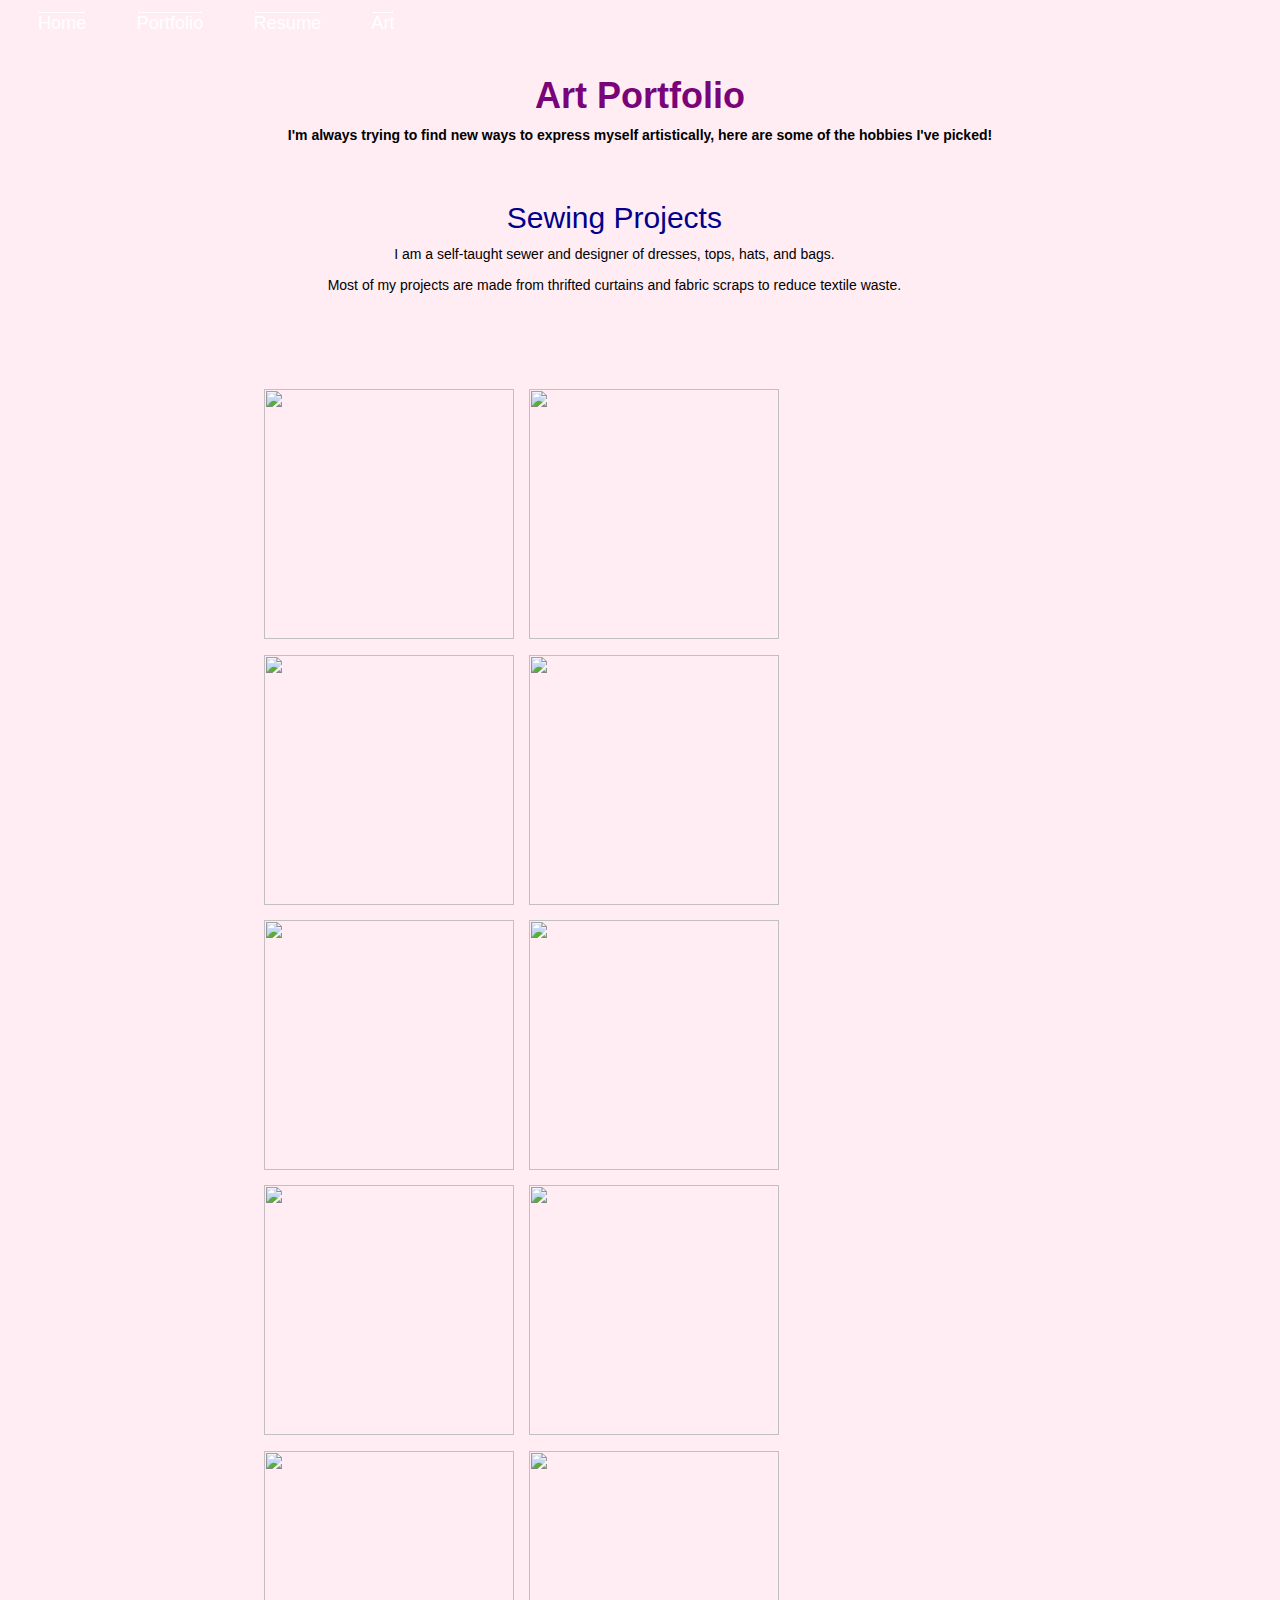
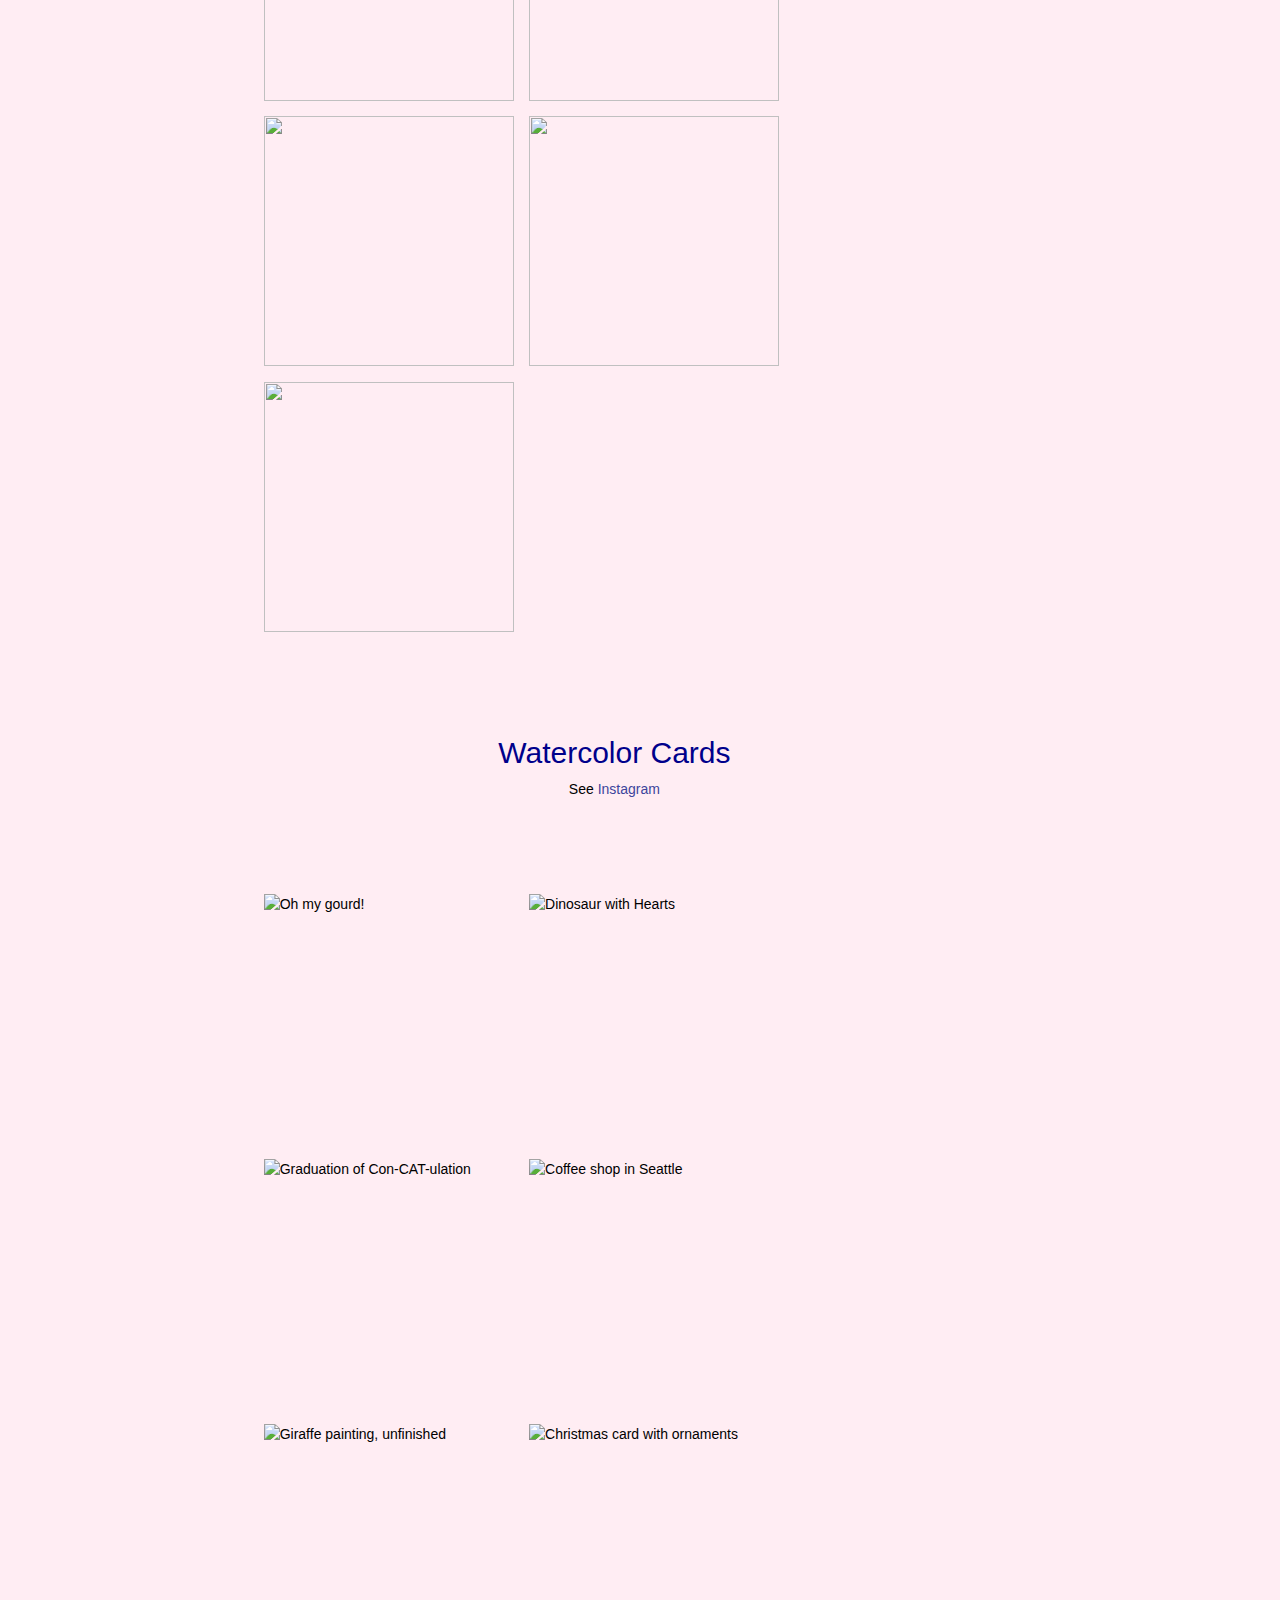
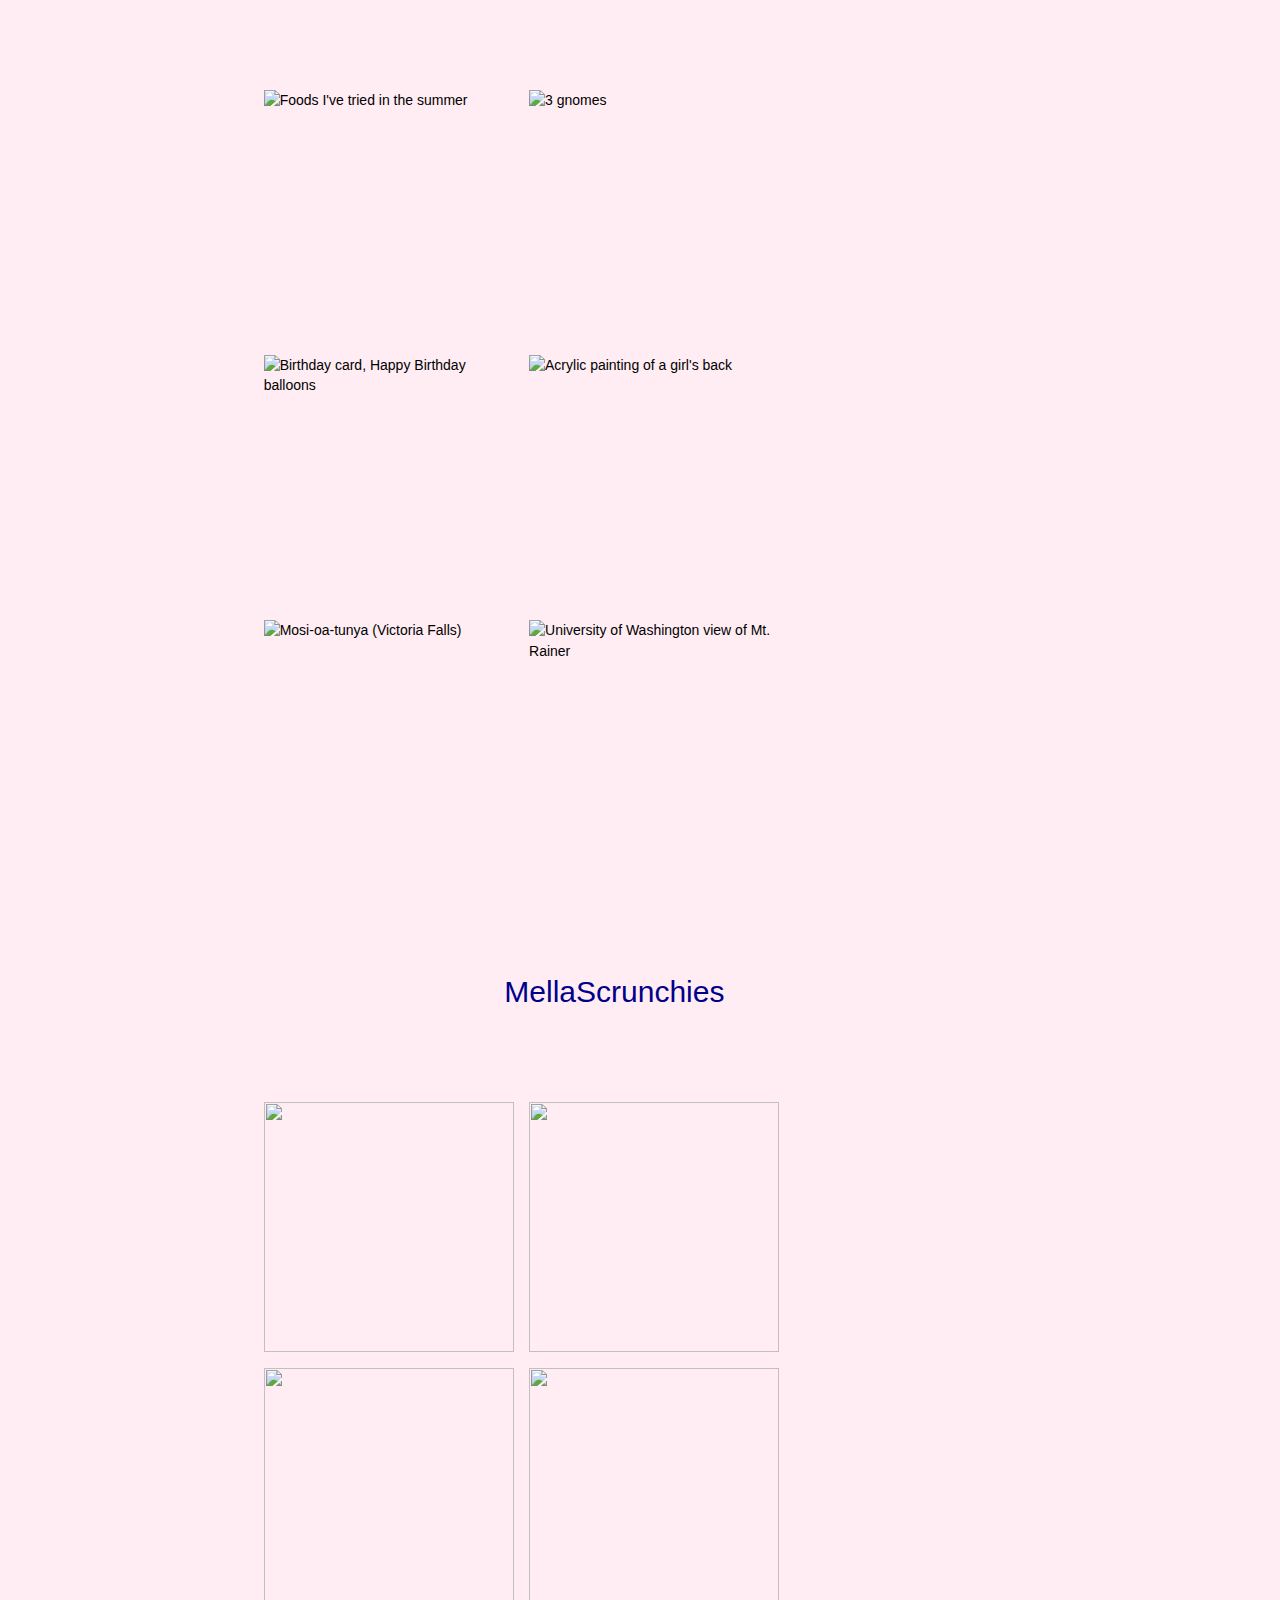
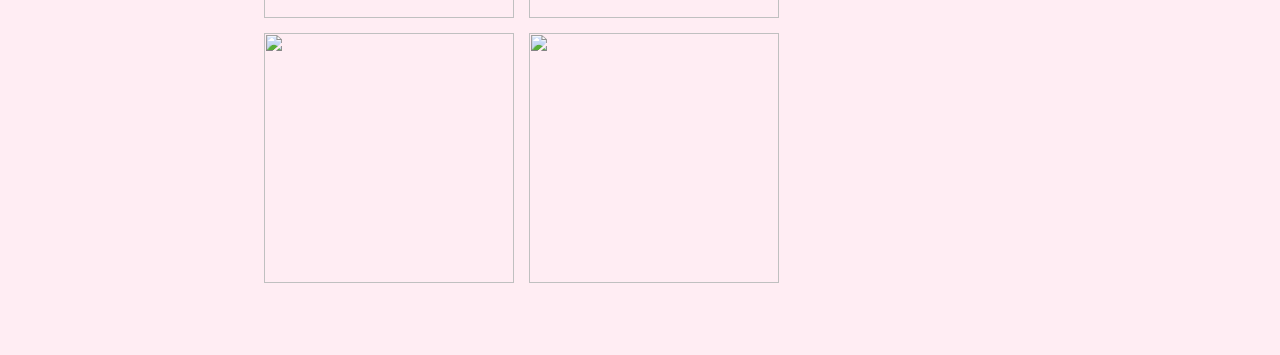
==== art.html @ e403a40a "Uploading Files Without Images" ====
<!DOCTYPE html>
<html lang="en">
  <head>
    <meta charset= "utf-8" />
    <meta name = "viewport" content="width=device-width, initial-scale=1">
    
    <!-- Latest compiled and minified CSS -->
    <link rel="stylesheet" href="https://maxcdn.bootstrapcdn.com/bootstrap/3.4.1/css/bootstrap.min.css">
    <link rel="stylesheet" type="text/css" href="style.css" />
    <link rel="shortcut icon" href="favicon.ico" type="image/x-icon">
    <title>Medha Bulumulla</title>
  </head>

  <div id ="nav-control-div"><button id="nav-control" class = "hidden"> <img src="images/menu.png"> </button></div>
  <nav id = "small-navigation" class = "hidden"><ul>
      <li><a href = "index.html">Home</a></li>
      <li><a href = "portfolio.html">Portfolio</a></li>
      <li><a href = "resume.html">Resume</a></li>
      <li><a href = "art.html">Art</a></li>
  </ul> </nav>
  <nav id = "wide-navigation">
      <ul>
      <li><a href = "index.html">Home</a></li>
      <li><a href = "portfolio.html">Portfolio</a></li>
      <li><a href = "resume.html">Resume</a></li>
      <li><a href = "art.html">Art</a></li>
  </ul>
  </nav>

  <body>

    <div class = "container text-center"><h1 class = "darkerColor">Art Portfolio</h1>
      <p class ="center" ><b>I'm always trying to find new ways to express myself artistically, 
      here are some of the hobbies I've picked!</b></p>
    </div>
  
    <div class = "container transparent-background2"><h2 class="text-center">Sewing Projects</h2>
      <p class ="text-center">I am a self-taught sewer and designer of dresses, tops, hats, and bags. </p>
      <p class ="text-center">Most of my projects are made from thrifted curtains and fabric scraps to reduce textile waste. </p>
    </div>
    <div class = "row1">
      <img class = "art" src="images/sewing/harmony-dress.jpg">
      <img class = "art" src="images/sewing/fall-dress2.png">
      <img class = "art" src="images/sewing/grad-dress.png">
      <img class = "art" src="images/sewing/north-south-dress.jpg">
      <img class = "art" src="images/sewing/pink-zambian-fabric.jpg">
      <img class = "art" src="images/sewing/fall-corset2.png"/> 
      <!-- <img class = "art" src="images/sewing/backpack.png"/>  -->
      <img class = "art" src="images/sewing/blue-dress.png"/> 
      <img class = "art" src="images/sewing/scrap-bucket-hat.png"> 
      <img class = "art" src="images/sewing/scrap-shoulder-bag.png">
      <img class = "art" src="images/sewing/curtain-dress.png"> 
      <img class = "art" src="images/sewing/headband.png">
      <img class = "art" src="images/sewing/yellow-corset.png">
      <img class = "art" src="images/sewing/gala.png">
    </div>

    <!-- <div class = "container transparent-background2">
      <h2 class="text-center">Sewing Tutorials</h2>
    </div>
    <div class="row1">
      <img class = "art" src="images/sewing/designs/pants-tutorial2-small.PNG">

      <img class = "art" src="images/sewing/designs/pants-tutorial-small.PNG">
    </div> -->

    <div class = "container transparent-background2">
      <h2 class = "text-center">Watercolor Cards</h2>
      <p class = "text-center">See <a href = "https://www.instagram.com/craftymedha/">Instagram</a></p>
    </div>
    <div class = "row1">
      <img class = "art" src="images/cards/gourd.png" alt = "Oh my gourd!"/> 
      <img class = "art" src="images/cards/valentine-dino.png" alt="Dinosaur with Hearts"/> 
      <img class = "art" src="images/cards/con-cat-uation.png" alt="Graduation of Con-CAT-ulation"/> 
      <img class = "art" src="images/cards/coffee-shop.jpg" alt="Coffee shop in Seattle"/> 
      <img class = "art" src="images/cards/giraffe-in-process.png" alt="Giraffe painting, unfinished"/> 
      <img class = "art" src="images/cards/ornaments.png" alt ="Christmas card with ornaments"/> 
      <img class = "art" src="images/cards/summer-foods.png" alt ="Foods I've tried in the summer"/> 
      <img class = "art" src="images/cards/holiday-gnomes.png" alt="3 gnomes"/> 
      <img class = "art" src="images/cards/happy-birthday.png" alt ="Birthday card, Happy Birthday balloons"/> 
      <img class = "art" src="images/cards/back-sketch.png" alt="Acrylic painting of a girl's back"/> 
      <img class = "art" src="images/cards/mosi-oa-tunya.jpg" alt = "Mosi-oa-tunya (Victoria Falls)"/>
      <img class = "art" src="images/cards/mount-rainer.jpg" alt="University of Washington view of Mt. Rainer"/> 
      <!-- <img class = "art" src="images/cards/cornell.jpg">  -->
      <!-- <img class = "art" src="images/cards/Happy birthday.png"/>  -->
    </div>

    
    
    <div class = "container transparent-background2">
      <a href = "https://secure-badlands-68181.herokuapp.com/"><h2 class = "text-center">MellaScrunchies</h2></a> 
      <!-- <p class = "text-center">See <a href = "https://secure-badlands-68181.herokuapp.com/">website</a></p> -->
    </div>
    <div class = "row1">
      <img class = "art" src="images/scrunchies/mellascrunchiesblue.png"/> 
        <img class = "art" src="images/scrunchies/hisbisus.jpg"/> 
        <img class = "art" src="images/scrunchies/starry night.jpg"> 

        <img class = "art" src="images/scrunchies/blue floral.jpg"> 
        <img class = "art" src="images/scrunchies/pink princess.jpg">
        <img class = "art" src="images/scrunchies/green velvet.jpg">

    </div>


  </body>
  <script src="scripts/jquery-3.6.0.js"></script>
  <script src="scripts/hamburger.js"></script>
</html>
---- style.css ----
/* TEXT THEMES */
.box {
    width: 80%;
}
body {
    /* font-family: "Lucida Console", "Courier New", monospace; */
    font-family:'Trebuchet MS', 'Lucida Sans Unicode', 'Lucida Grande', 'Lucida Sans', Arial, sans-serif;
    /* background-image: url("images/homepage.png"); */
    background-color:#ffedf3;
    color: rgb(0, 0, 0);
    line-height: 145%;

}
.blog-footer {
    background-color:rgba(255,143,194,255);
}
.special-font {
    font-family: "Chancery", "cursive"
}
.main-gradient {
    color:rgb(255, 228, 255) !important;
    background-image: linear-gradient(90deg, rgba(255,143,194,255) , rgba(173,51,104,255));
    height:fit-content;
    
}

.container-small {
    margin: auto;
	width: 10%;
}
.main-gradient h1 {
    color:#ffffff;
}

.banner {
    border-radius: 0px !important;
    height:50px;
    width: 100%;
}
p a {
    color: rgb(60, 69, 156);
}
p {
    font-weight: 540;
}
h1 {
    font-weight: bolder;
    text-align: center;
}
h2 {
    color: darkblue;
}
.darkerColor {
    color:rgb(121, 4, 121);
}
a:hover {
    color:rgb(46, 2, 46);
}
.lighterColor {
    color:rgb(100, 30, 198);
}
.intro {
    margin-top:1%;
}
.text-center {
    text-align: center;
}
.limited-center {
    margin-left:10%;
    margin-right:10%;
    width:80%;
}

/* IMAGES */

img.profile {
    margin-left: auto;
    margin-right: auto;
    width: 50%;  
}
img.art {
    width: 250px;
    height:250px;
    margin:1%; 
}
.small-square {
    width:200px !important;
    height:200px !important;

}
.portfolio-border, .portfolio {
    border-radius: 10px !important;
    color: rgb(60, 69, 156);
    align-items: center;
    display: block;
    margin-left: auto;
    margin-right: auto;
    width: 100%;
    height: 100%;
    margin-bottom: 40px;
    font-size: 15px;
}
img.portfolio-border, img.portfolio-border {
    margin: 5px;
    border-width: 2px;
    
}
.portfolio-h4 {
    margin:0px;
    /* font-size: 15px; */
}
img.portfolio-border {
    border-style: outset;
    border-color:rgb(0, 0, 26);
}
.portfolio-p {
    margin:15px;
    color:rgb(0, 0, 26);

}
img.portfolio-border:hover{
    border-style: outset;
    border-color:rgb(76, 0, 76);
}
.portfolio-h4:hover {
    color:rgb(0, 0, 26);
}

img.home {
    border-radius: 20px;
    display: block;
    margin-left: auto;
    margin-right: auto;  
}

/* NAVIGATION */
nav {
    background-image: url("images/homepage-banner.png");
}
nav ul a {
    color:rgb(255, 255, 255); 
}
nav li {
    font-size:130%;
}
nav ul {
    list-style-type: none;
    color:rgb(253, 101, 124); 
}
nav ul{
    /* margin-top: 10px !important; */
    /* padding-top: 10px !important; */
    /* margin: 1%; */
    padding:1%;
}

/* WIDE NAVIGATION */
#wide-navigation ul a {
    text-decoration: overline;
}
#wide-navigation li {
    padding-left: 2%;
    padding-right: 2%;
}
#wide-navigation ul {
    display: flex;
    flex-direction: row;
    /* flex-wrap: wrap; */
    text-decoration: overline;
}

/* MOBILE NAVIGATION */
#small-navigation li {
    padding:1%;
}
#small-navigation ul li:hover {
    background-color:#f4d9e3;
}
#small-navigation ul a:hover {
    text-decoration: none;
}
button img {
    border-radius: 0px !important;
}
button {
    background-color: transparent;
    border: 0px;
}

/* Displays smaller than 700px, hide wide navigation & show the nav button */
@media (max-width: 700px) { 
    #wide-navigation {
        display:none;
    }
    #nav-control {
        
        padding-top: 3%;
        padding-bottom: 3%;

        display:block !important; 
    }
    #nav-control-div {
        background-image: url("images/homepage-banner.png");
    }
}
/* Displays larger than 700px, hide mobile navigation if it's currently shown */
@media (min-width: 700px) { 
    #small-navigation {
        display:none;
    }
}

/* ROWS AND COLUMN SPACING */
.row1 {
    display: flex;
    flex-direction: row;
    flex-wrap: wrap;
    margin-left:20%;
    margin-right:20%;
    margin-top:5%;
    margin-bottom:5%;
    width: fit-content;
}
.row2 {
    display: flex;
    flex-direction: row;
}
.column2 {
    display: flex;
    flex-direction: column;
    width:fit-content;
    flex-wrap: wrap;
}

/* TRANSPARENT BACKGROUND CLASSES */
.transparent-background {
    /* background-color:rgba(255,255,255,0.8); */
    border-radius: 2px;
    width:fit-content;
    padding:1%;
}
.transparent-background-no-padding {
    /* background-color:rgba(255,255,255,0.5); */
    border-radius: 2px;
    width:fit-content;
}
.transparent-h1 {
    /* background-color:rgba(255, 183, 183, 0.5); */
    border-radius: 2px;
    width:fit-content;
}
.transparent-background2 {
    /* background-color:rgba(255,255,255,0.5); */
    border-radius: 2px;
    padding:1%;
    width:56%;
    margin-left:20%;
    margin-right:20%;
} 
.transparent-background3 {
    /* background-color:rgba(255,255,255,0.8); */
    border-radius: 2px;
}
.center {
    margin: auto;
    width: 75%;
    margin-bottom: 2%;
}

.courseDesc {
    color:rgb(118, 118, 118);
    font-size: 80%;
}

.small {
    font-size: 90%;
}
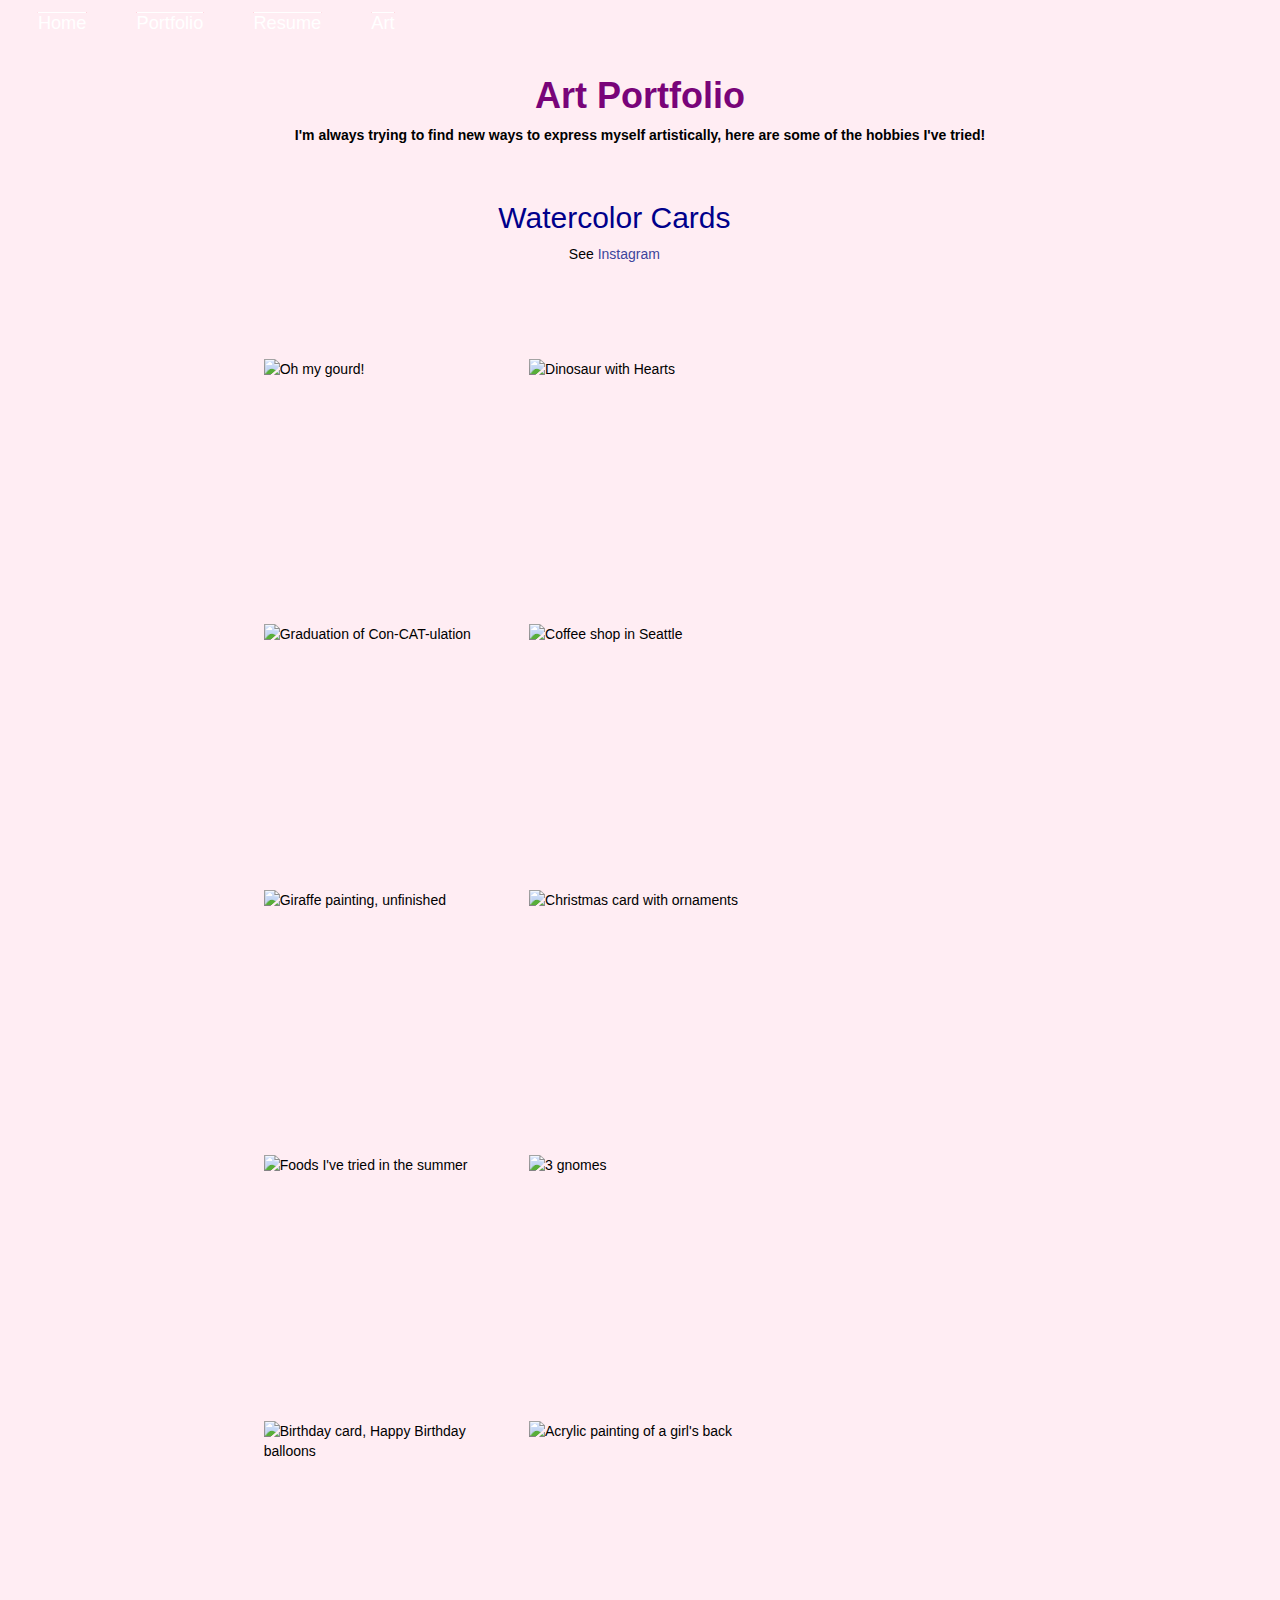
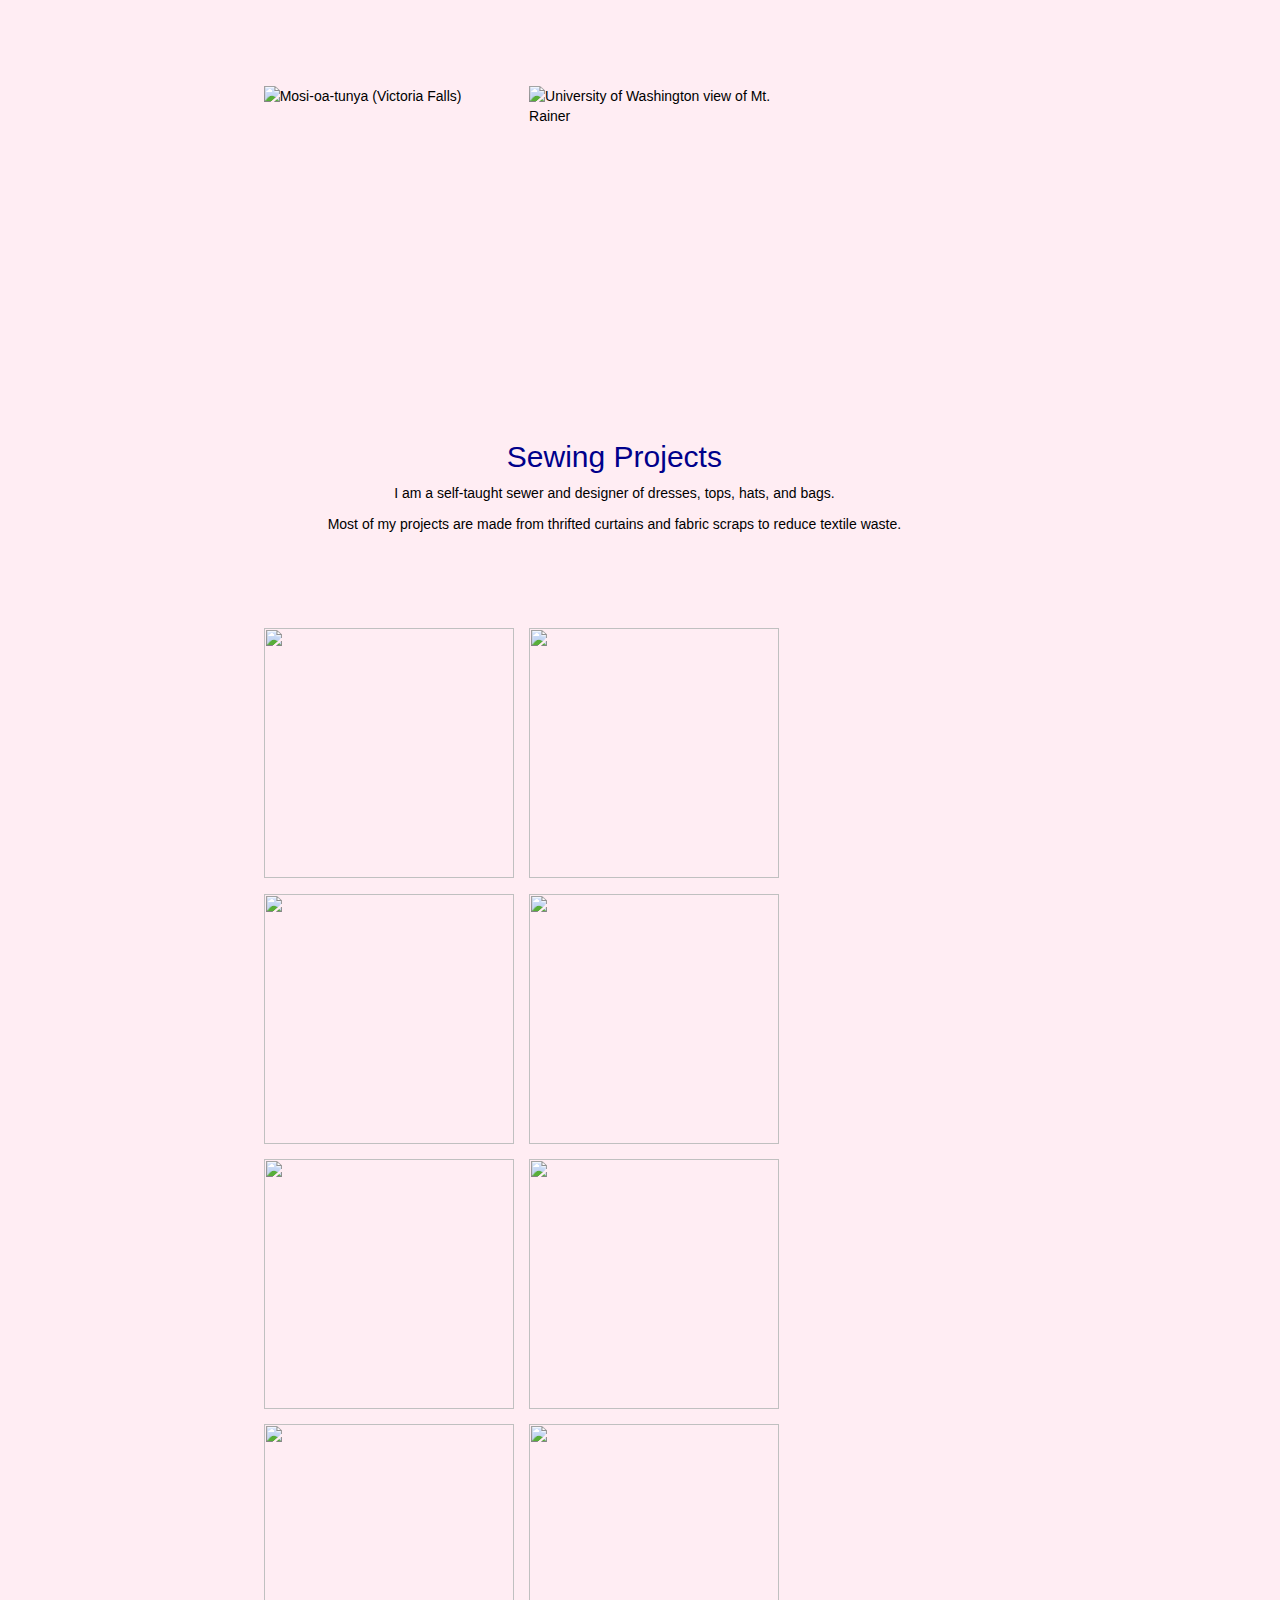
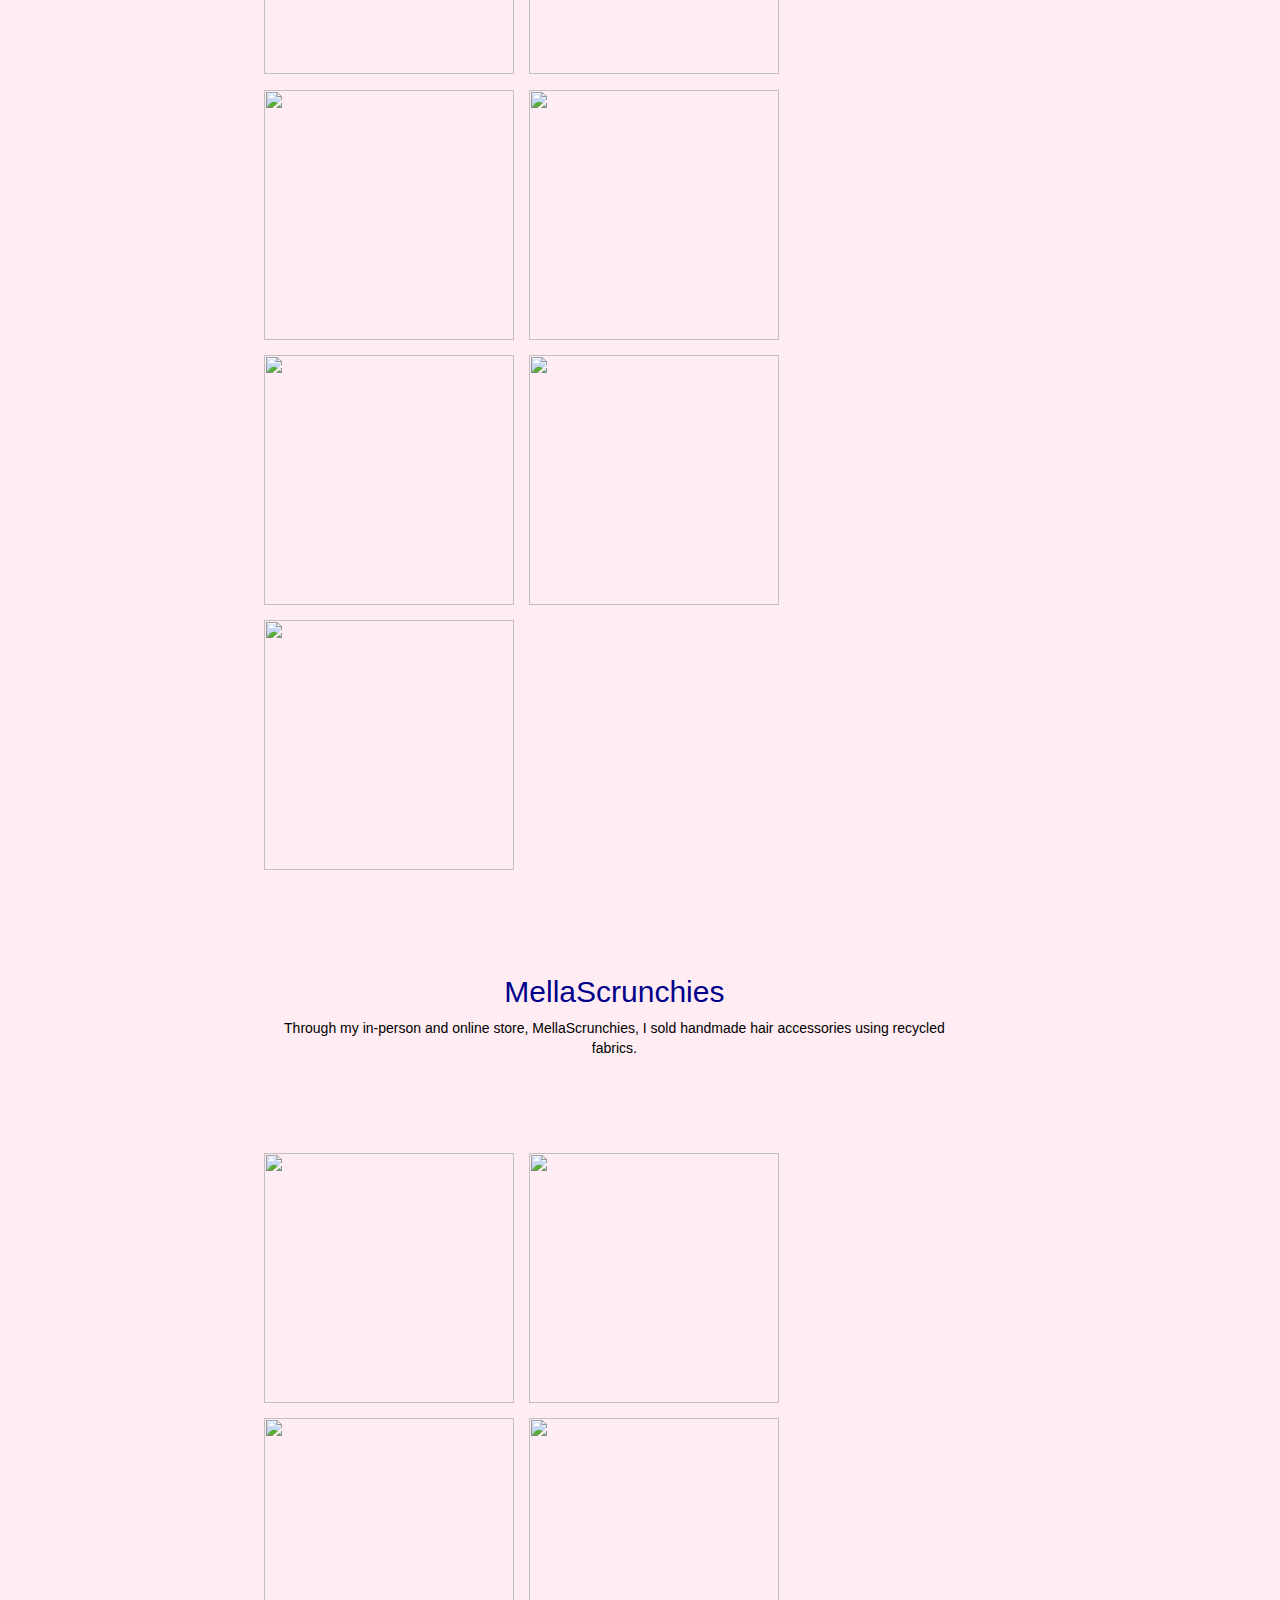
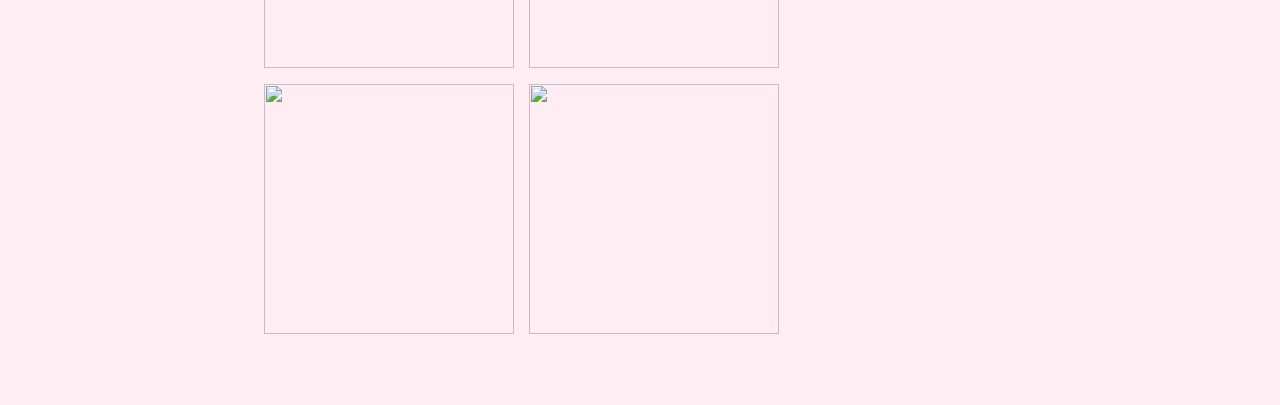
==== commit 1a37f545: "updating art site" ====
--- a/art.html
+++ b/art.html
@@ -31,29 +31,10 @@
 
     <div class = "container text-center"><h1 class = "darkerColor">Art Portfolio</h1>
       <p class ="center" ><b>I'm always trying to find new ways to express myself artistically, 
-      here are some of the hobbies I've picked!</b></p>
+      here are some of the hobbies I've tried!</b></p>
     </div>
   
-    <div class = "container transparent-background2"><h2 class="text-center">Sewing Projects</h2>
-      <p class ="text-center">I am a self-taught sewer and designer of dresses, tops, hats, and bags. </p>
-      <p class ="text-center">Most of my projects are made from thrifted curtains and fabric scraps to reduce textile waste. </p>
-    </div>
-    <div class = "row1">
-      <img class = "art" src="images/sewing/harmony-dress.jpg">
-      <img class = "art" src="images/sewing/fall-dress2.png">
-      <img class = "art" src="images/sewing/grad-dress.png">
-      <img class = "art" src="images/sewing/north-south-dress.jpg">
-      <img class = "art" src="images/sewing/pink-zambian-fabric.jpg">
-      <img class = "art" src="images/sewing/fall-corset2.png"/> 
-      <!-- <img class = "art" src="images/sewing/backpack.png"/>  -->
-      <img class = "art" src="images/sewing/blue-dress.png"/> 
-      <img class = "art" src="images/sewing/scrap-bucket-hat.png"> 
-      <img class = "art" src="images/sewing/scrap-shoulder-bag.png">
-      <img class = "art" src="images/sewing/curtain-dress.png"> 
-      <img class = "art" src="images/sewing/headband.png">
-      <img class = "art" src="images/sewing/yellow-corset.png">
-      <img class = "art" src="images/sewing/gala.png">
-    </div>
+    
 
     <!-- <div class = "container transparent-background2">
       <h2 class="text-center">Sewing Tutorials</h2>
@@ -85,11 +66,31 @@
       <!-- <img class = "art" src="images/cards/Happy birthday.png"/>  -->
     </div>
 
-    
+    <div class = "container transparent-background2"><h2 class="text-center">Sewing Projects</h2>
+      <p class ="text-center">I am a self-taught sewer and designer of dresses, tops, hats, and bags. </p>
+      <p class ="text-center">Most of my projects are made from thrifted curtains and fabric scraps to reduce textile waste. </p>
+    </div>
+    <div class = "row1">
+      <img class = "art" src="images/sewing/harmony-dress.jpg">
+      <img class = "art" src="images/sewing/fall-dress2.png">
+      <img class = "art" src="images/sewing/grad-dress.png">
+      <img class = "art" src="images/sewing/north-south-dress.jpg">
+      <img class = "art" src="images/sewing/pink-zambian-fabric.jpg">
+      <img class = "art" src="images/sewing/fall-corset2.png"/> 
+      <!-- <img class = "art" src="images/sewing/backpack.png"/>  -->
+      <img class = "art" src="images/sewing/blue-dress.png"/> 
+      <img class = "art" src="images/sewing/scrap-bucket-hat.png"> 
+      <img class = "art" src="images/sewing/scrap-shoulder-bag.png">
+      <img class = "art" src="images/sewing/curtain-dress.png"> 
+      <img class = "art" src="images/sewing/headband.png">
+      <img class = "art" src="images/sewing/yellow-corset.png">
+      <img class = "art" src="images/sewing/gala.png">
+    </div>
     
     <div class = "container transparent-background2">
       <a href = "https://secure-badlands-68181.herokuapp.com/"><h2 class = "text-center">MellaScrunchies</h2></a> 
       <!-- <p class = "text-center">See <a href = "https://secure-badlands-68181.herokuapp.com/">website</a></p> -->
+      <p class = "text-center">Through my in-person and online store, MellaScrunchies, I sold handmade hair accessories using recycled fabrics.</p>
     </div>
     <div class = "row1">
       <img class = "art" src="images/scrunchies/mellascrunchiesblue.png"/> 
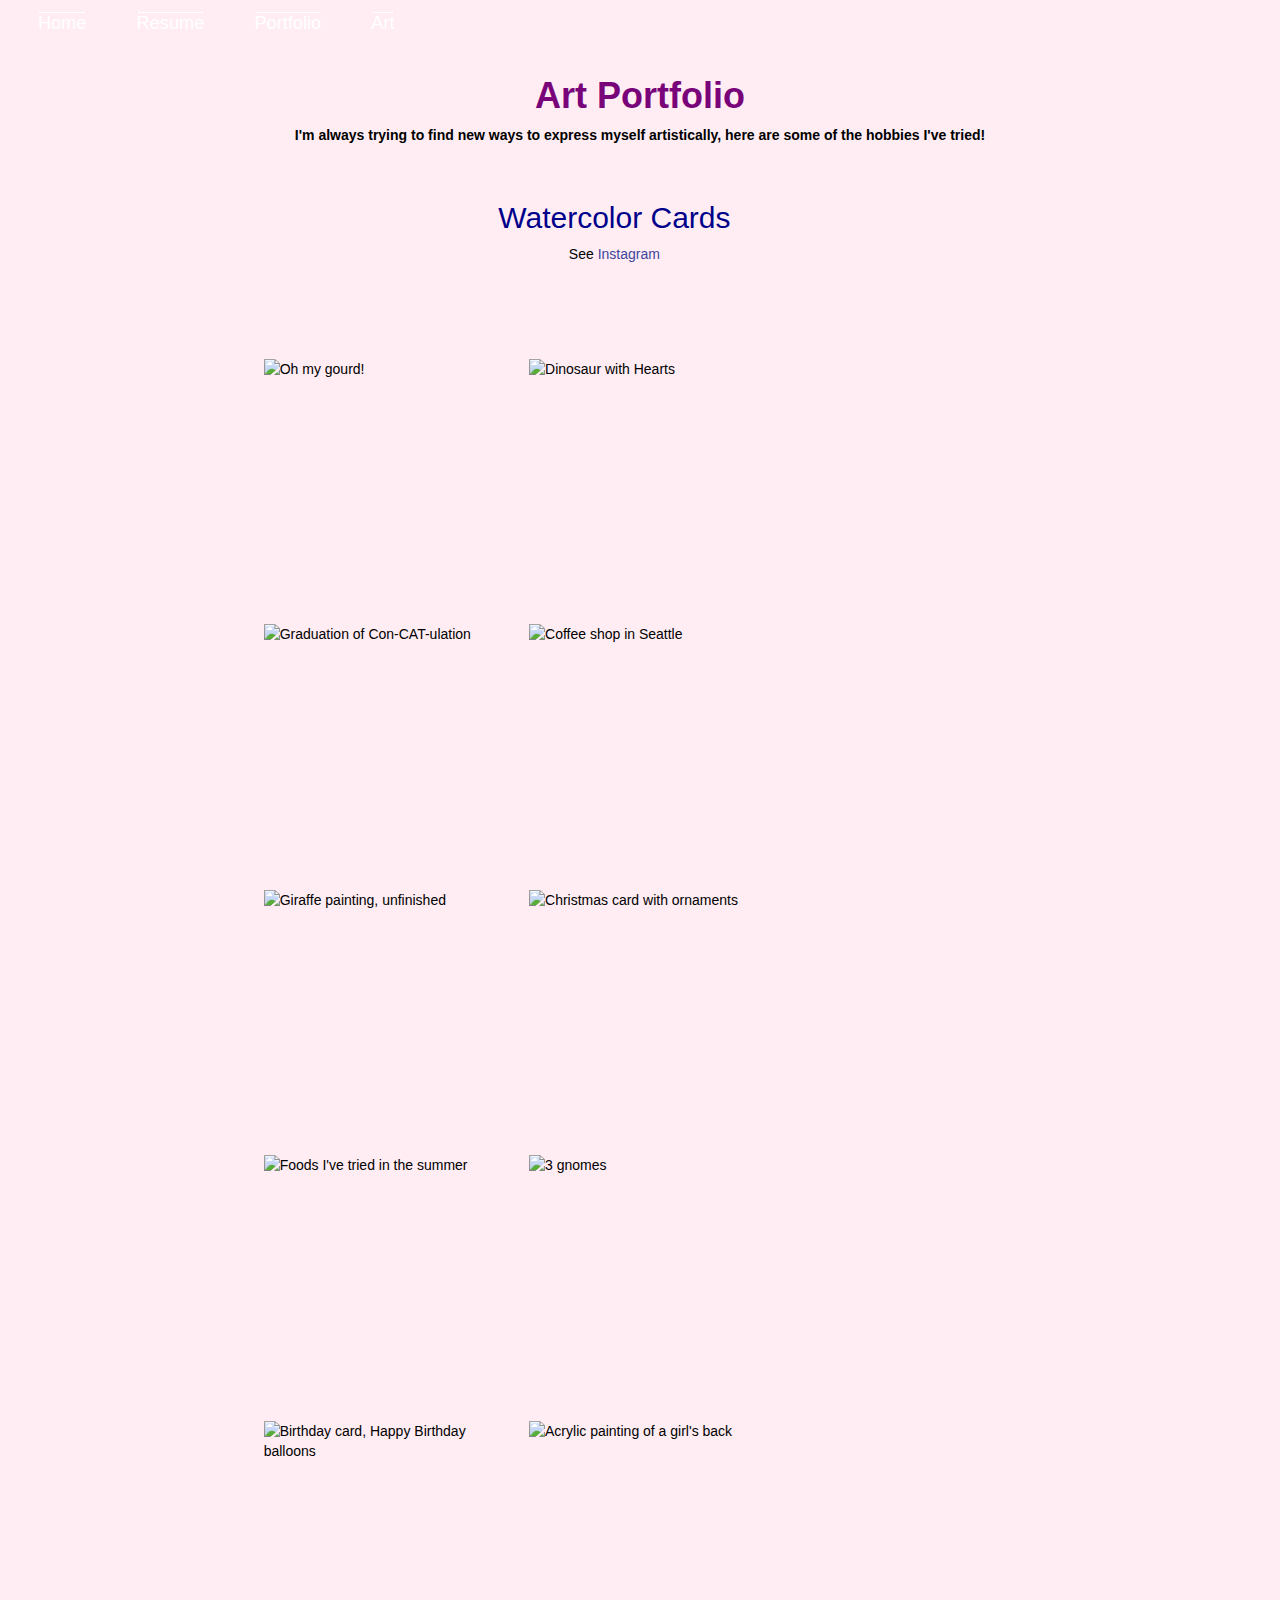
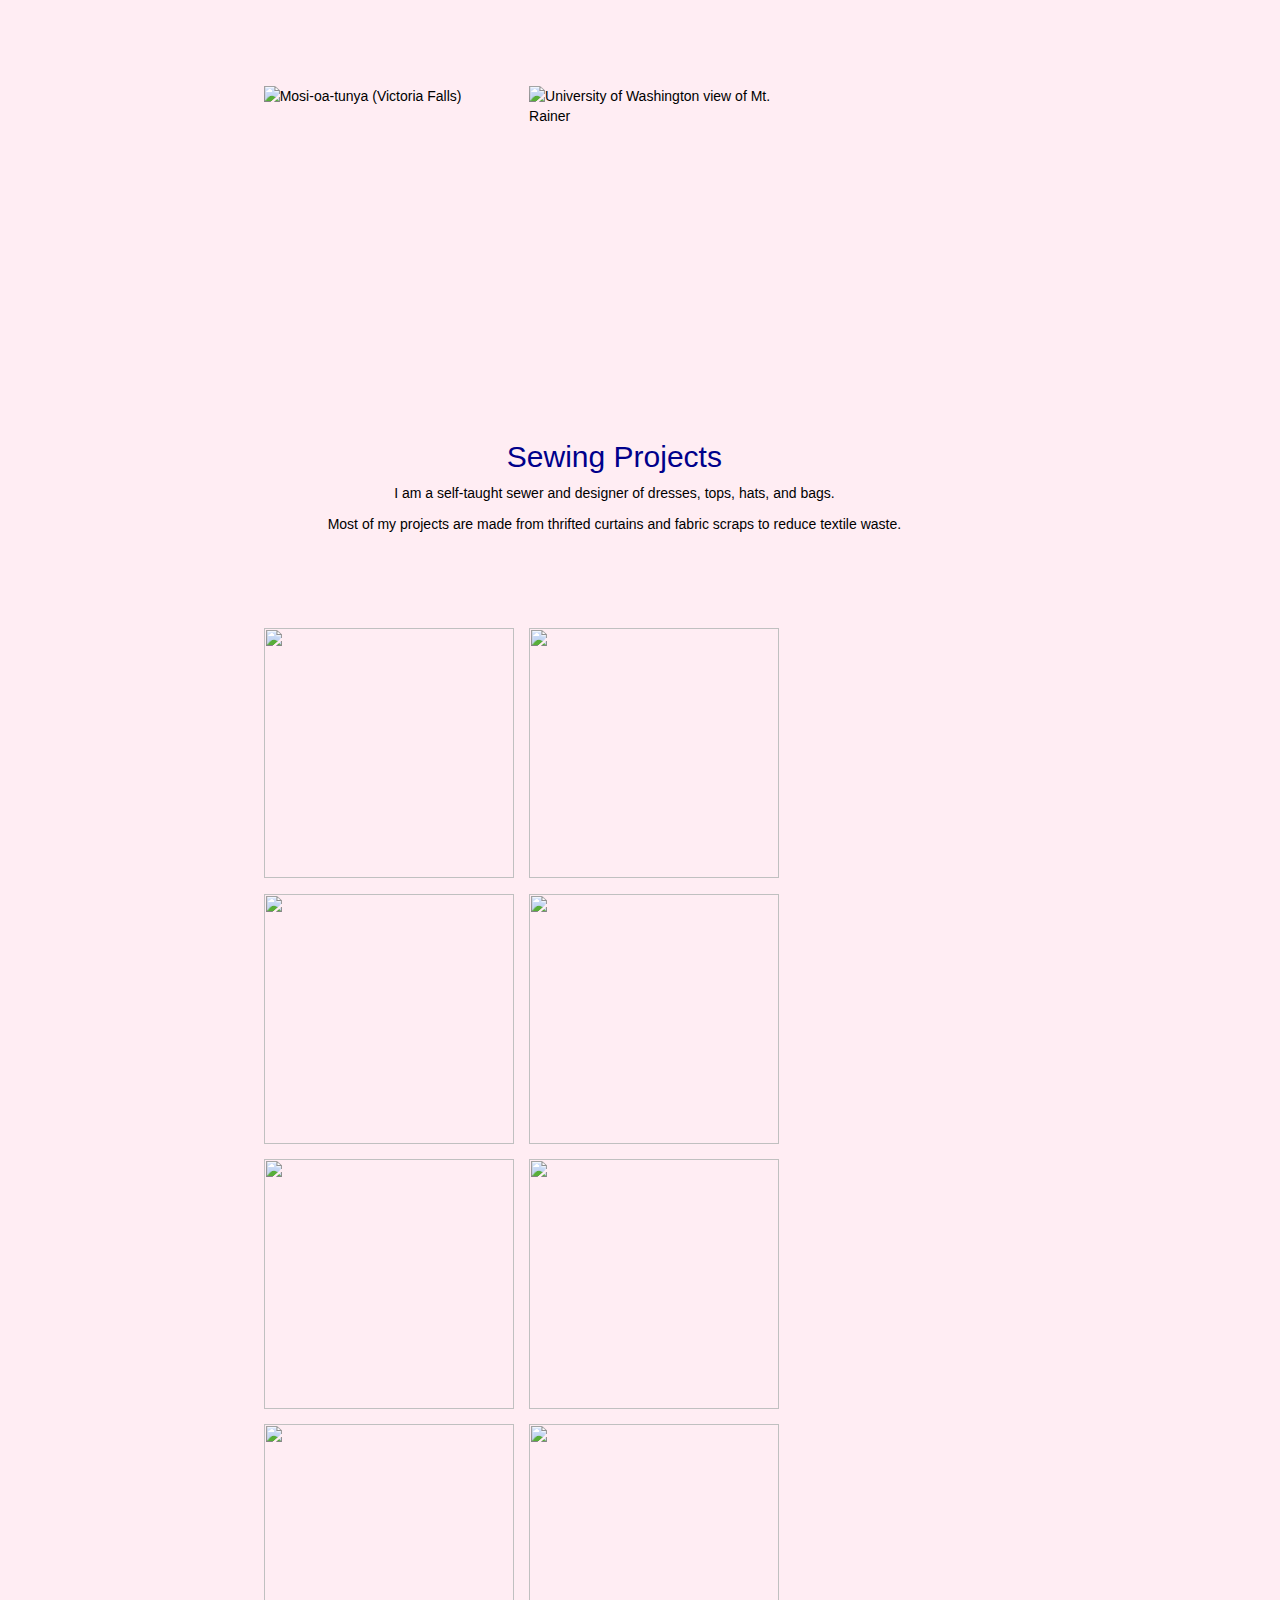
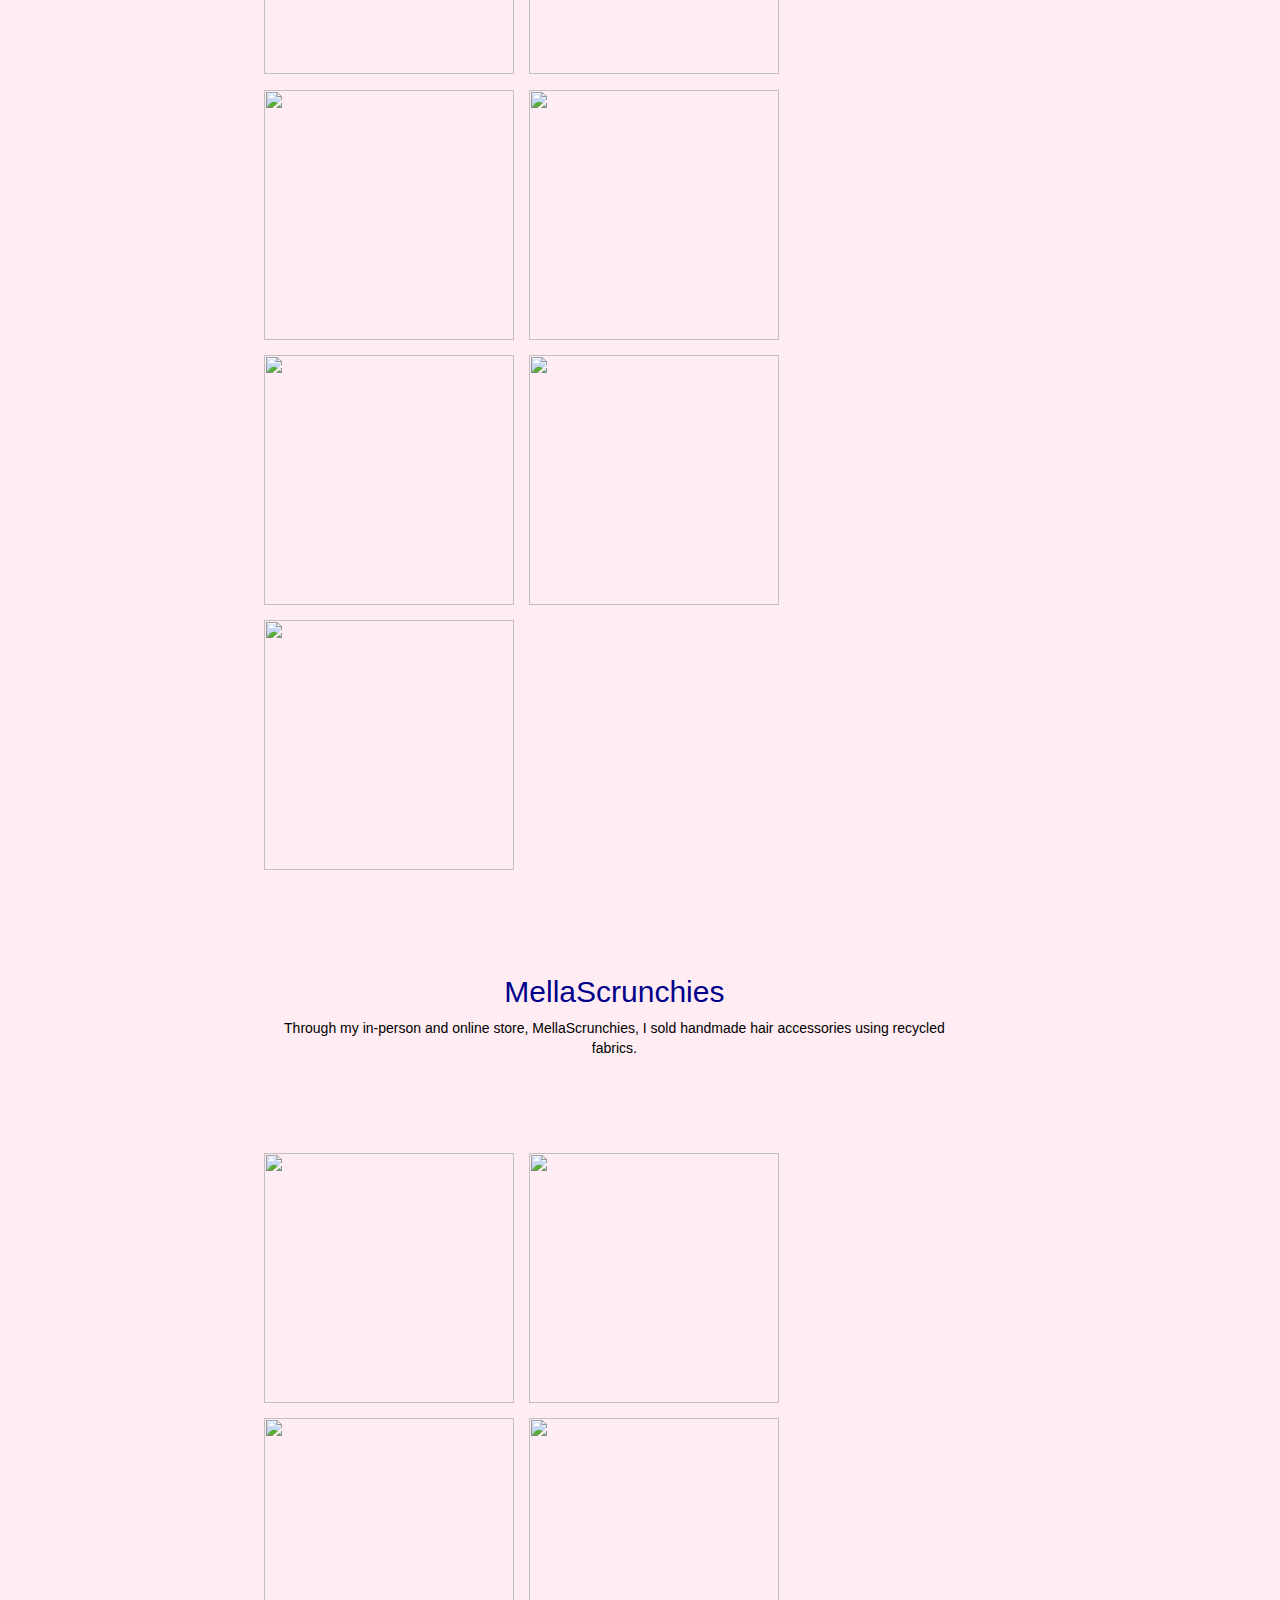
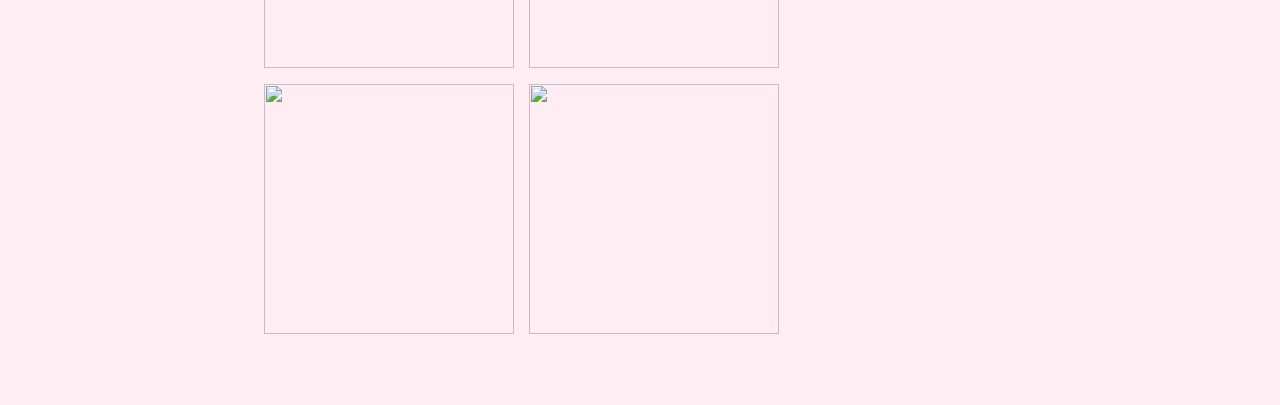
==== commit 4d8a2a40: "reordering & updating resume" ====
--- a/art.html
+++ b/art.html
@@ -14,15 +14,15 @@
   <div id ="nav-control-div"><button id="nav-control" class = "hidden"> <img src="images/menu.png"> </button></div>
   <nav id = "small-navigation" class = "hidden"><ul>
       <li><a href = "index.html">Home</a></li>
+      <li><a href = "resume.html">Resume</a></li>
       <li><a href = "portfolio.html">Portfolio</a></li>
-      <li><a href = "resume.html">Resume</a></li>
       <li><a href = "art.html">Art</a></li>
   </ul> </nav>
   <nav id = "wide-navigation">
       <ul>
       <li><a href = "index.html">Home</a></li>
+      <li><a href = "resume.html">Resume</a></li>
       <li><a href = "portfolio.html">Portfolio</a></li>
-      <li><a href = "resume.html">Resume</a></li>
       <li><a href = "art.html">Art</a></li>
   </ul>
   </nav>
@@ -34,14 +34,11 @@
       here are some of the hobbies I've tried!</b></p>
     </div>
   
-    
-
     <!-- <div class = "container transparent-background2">
       <h2 class="text-center">Sewing Tutorials</h2>
     </div>
     <div class="row1">
       <img class = "art" src="images/sewing/designs/pants-tutorial2-small.PNG">
-
       <img class = "art" src="images/sewing/designs/pants-tutorial-small.PNG">
     </div> -->
 
--- a/style.css
+++ b/style.css
@@ -13,7 +13,11 @@
 
 }
 .blog-footer {
-    background-color:rgba(255,143,194,255);
+    background-color: rgb(255, 197, 219);
+    position: fixed;
+  left: 0;
+  bottom: 0;
+  width: 100%;
 }
 .special-font {
     font-family: "Chancery", "cursive"
@@ -31,6 +35,9 @@
 }
 .main-gradient h1 {
     color:#ffffff;
+}
+.white {
+    background-color:#ffffff;
 }
 
 .banner {
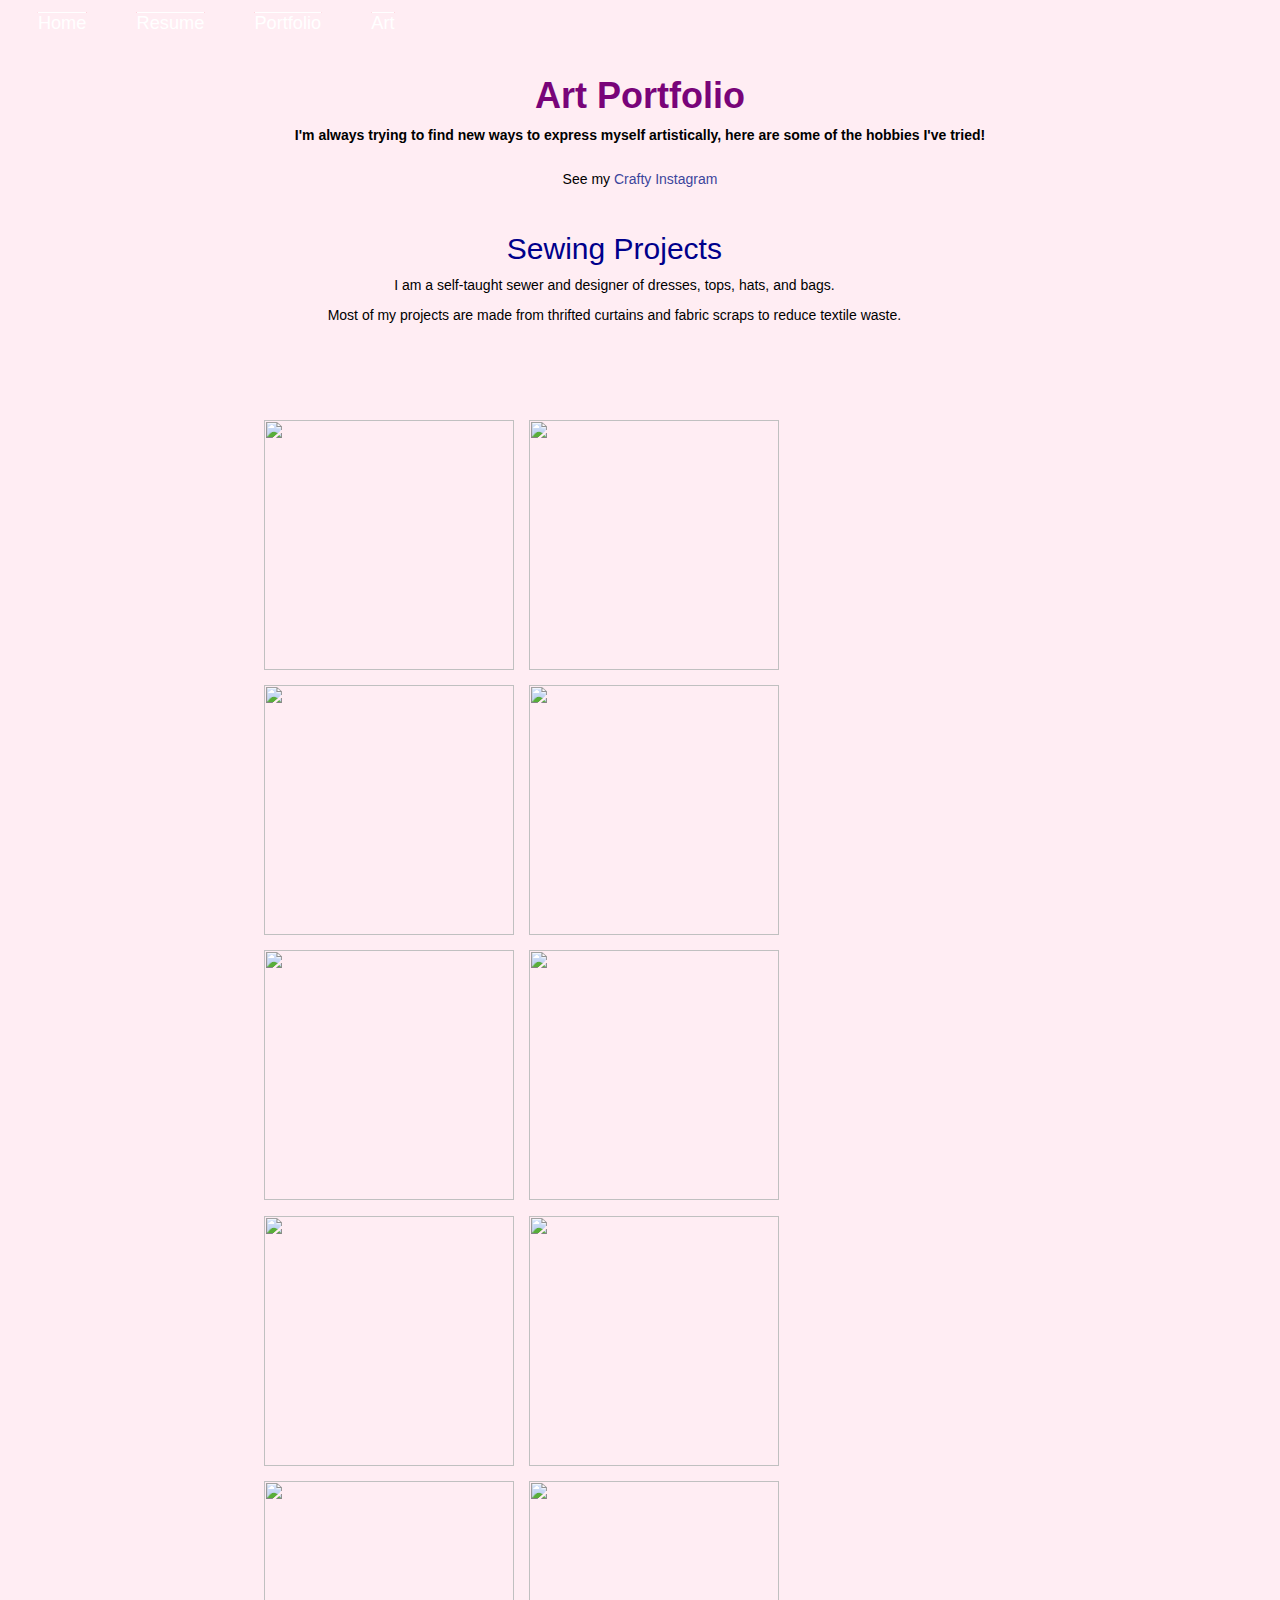
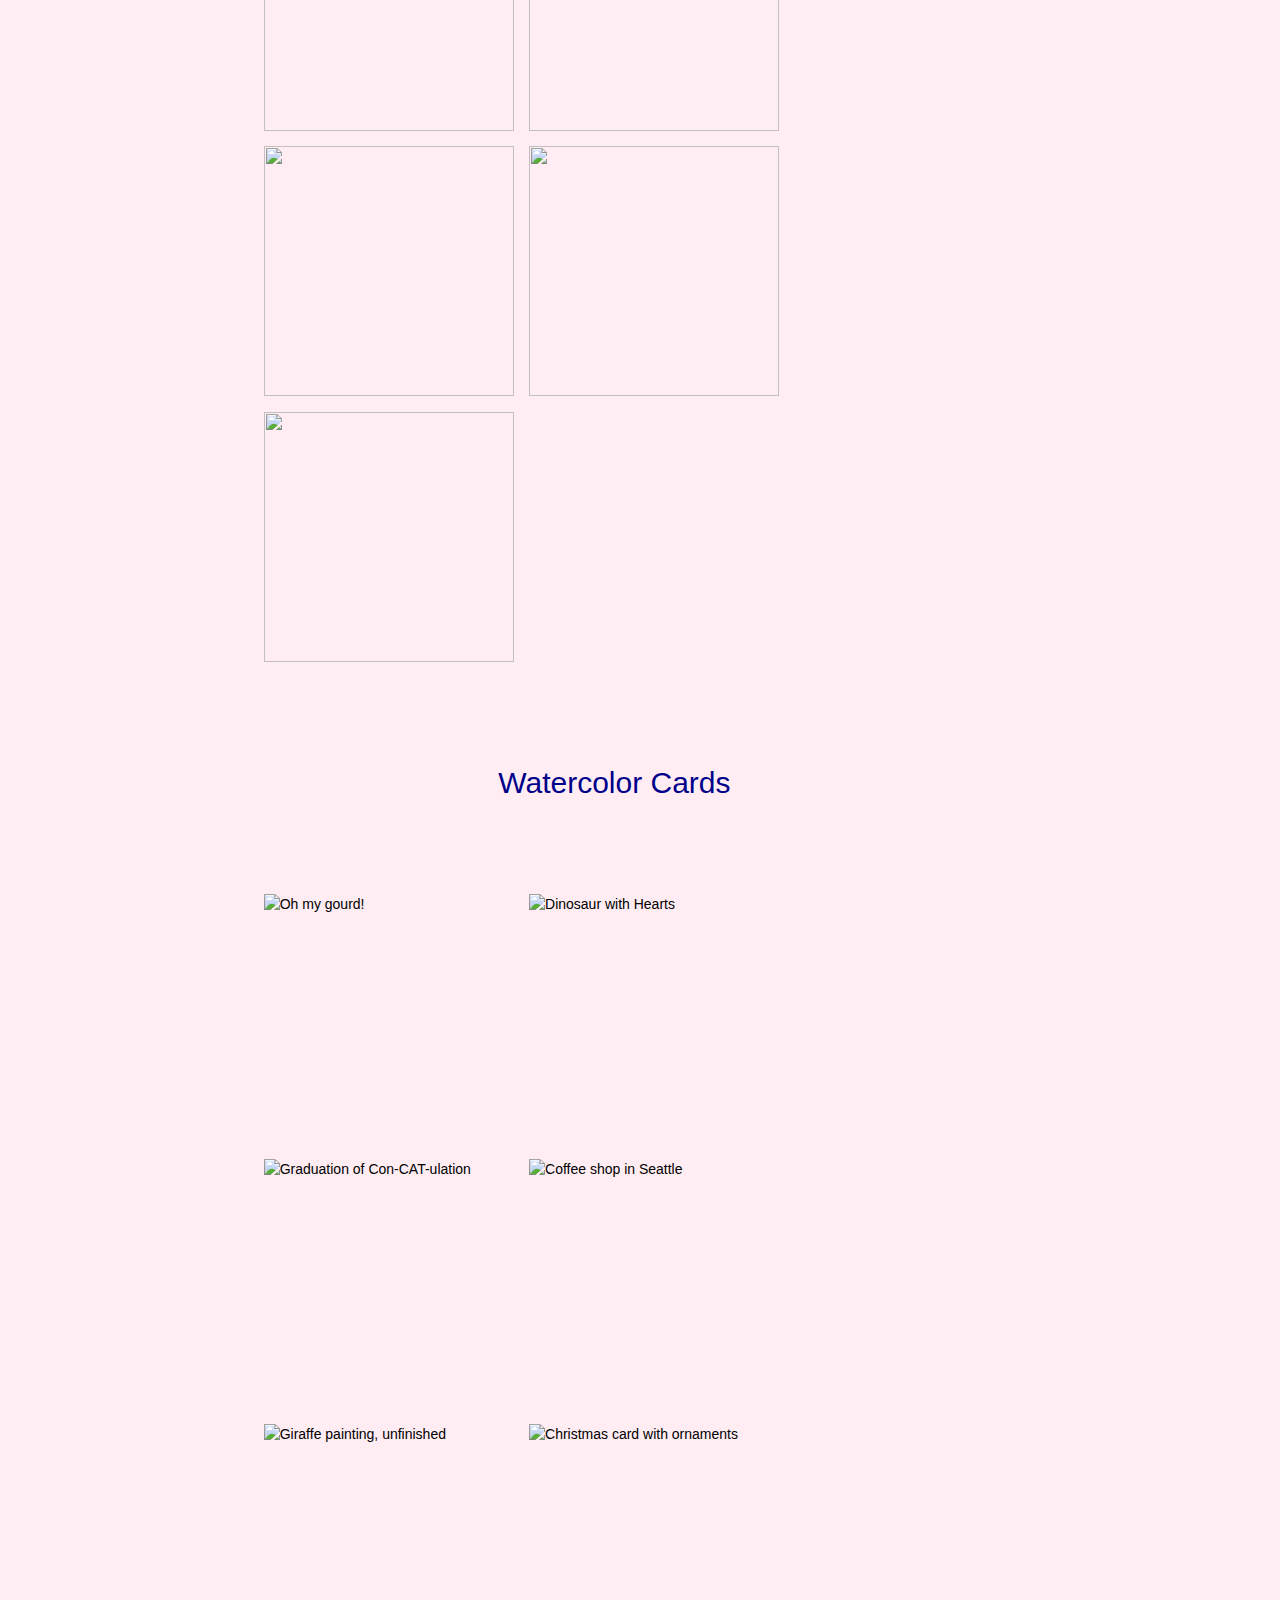
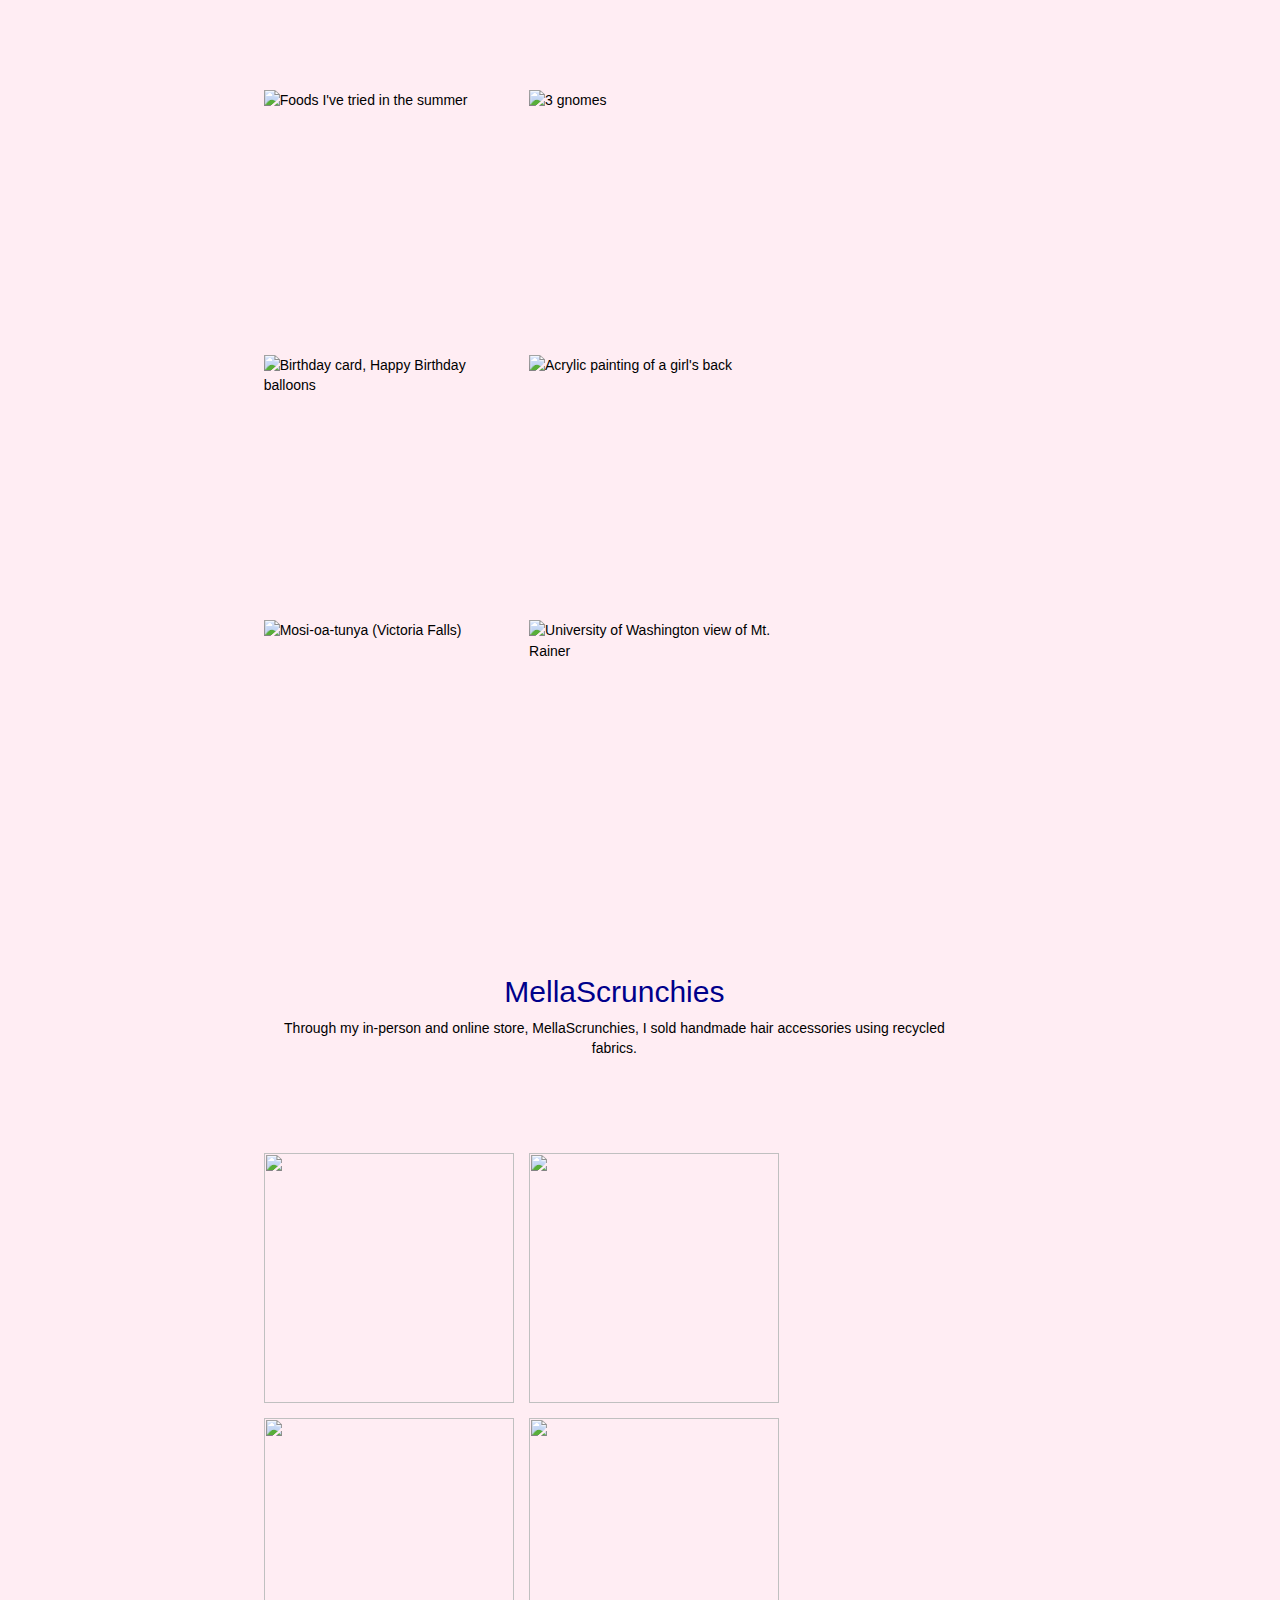
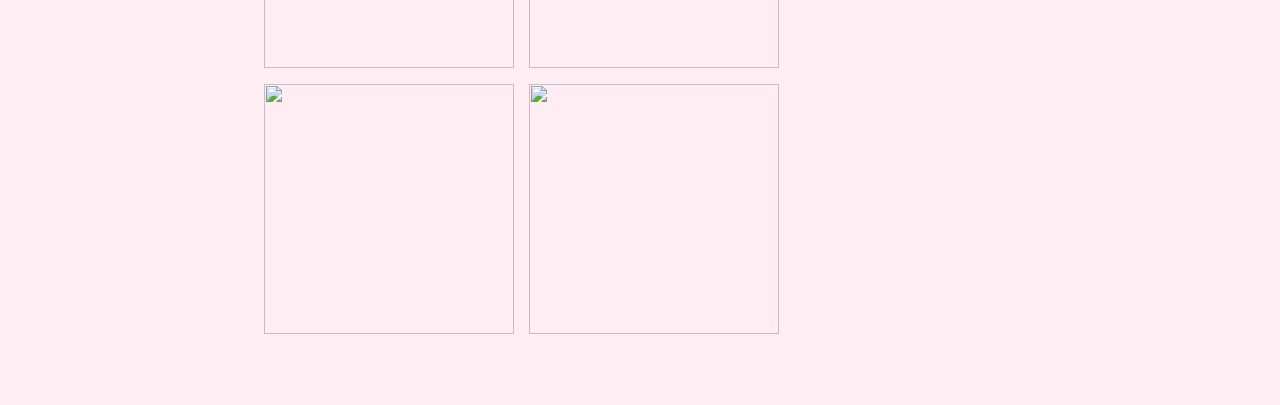
==== commit c47a7d9c: "updating style & art page" ====
--- a/art.html
+++ b/art.html
@@ -32,6 +32,8 @@
     <div class = "container text-center"><h1 class = "darkerColor">Art Portfolio</h1>
       <p class ="center" ><b>I'm always trying to find new ways to express myself artistically, 
       here are some of the hobbies I've tried!</b></p>
+      <p class = "text-center">See my <a href = "https://www.instagram.com/craftymedha/">Crafty Instagram</a></p>
+
     </div>
   
     <!-- <div class = "container transparent-background2">
@@ -41,27 +43,6 @@
       <img class = "art" src="images/sewing/designs/pants-tutorial2-small.PNG">
       <img class = "art" src="images/sewing/designs/pants-tutorial-small.PNG">
     </div> -->
-
-    <div class = "container transparent-background2">
-      <h2 class = "text-center">Watercolor Cards</h2>
-      <p class = "text-center">See <a href = "https://www.instagram.com/craftymedha/">Instagram</a></p>
-    </div>
-    <div class = "row1">
-      <img class = "art" src="images/cards/gourd.png" alt = "Oh my gourd!"/> 
-      <img class = "art" src="images/cards/valentine-dino.png" alt="Dinosaur with Hearts"/> 
-      <img class = "art" src="images/cards/con-cat-uation.png" alt="Graduation of Con-CAT-ulation"/> 
-      <img class = "art" src="images/cards/coffee-shop.jpg" alt="Coffee shop in Seattle"/> 
-      <img class = "art" src="images/cards/giraffe-in-process.png" alt="Giraffe painting, unfinished"/> 
-      <img class = "art" src="images/cards/ornaments.png" alt ="Christmas card with ornaments"/> 
-      <img class = "art" src="images/cards/summer-foods.png" alt ="Foods I've tried in the summer"/> 
-      <img class = "art" src="images/cards/holiday-gnomes.png" alt="3 gnomes"/> 
-      <img class = "art" src="images/cards/happy-birthday.png" alt ="Birthday card, Happy Birthday balloons"/> 
-      <img class = "art" src="images/cards/back-sketch.png" alt="Acrylic painting of a girl's back"/> 
-      <img class = "art" src="images/cards/mosi-oa-tunya.jpg" alt = "Mosi-oa-tunya (Victoria Falls)"/>
-      <img class = "art" src="images/cards/mount-rainer.jpg" alt="University of Washington view of Mt. Rainer"/> 
-      <!-- <img class = "art" src="images/cards/cornell.jpg">  -->
-      <!-- <img class = "art" src="images/cards/Happy birthday.png"/>  -->
-    </div>
 
     <div class = "container transparent-background2"><h2 class="text-center">Sewing Projects</h2>
       <p class ="text-center">I am a self-taught sewer and designer of dresses, tops, hats, and bags. </p>
@@ -83,6 +64,28 @@
       <img class = "art" src="images/sewing/yellow-corset.png">
       <img class = "art" src="images/sewing/gala.png">
     </div>
+
+    <div class = "container transparent-background2">
+      <h2 class = "text-center">Watercolor Cards</h2>
+    </div>
+    <div class = "row1">
+      <img class = "art" src="images/cards/gourd.png" alt = "Oh my gourd!"/> 
+      <img class = "art" src="images/cards/valentine-dino.png" alt="Dinosaur with Hearts"/> 
+      <img class = "art" src="images/cards/con-cat-uation.png" alt="Graduation of Con-CAT-ulation"/> 
+      <img class = "art" src="images/cards/coffee-shop.jpg" alt="Coffee shop in Seattle"/> 
+      <img class = "art" src="images/cards/giraffe-in-process.png" alt="Giraffe painting, unfinished"/> 
+      <img class = "art" src="images/cards/ornaments.png" alt ="Christmas card with ornaments"/> 
+      <img class = "art" src="images/cards/summer-foods.png" alt ="Foods I've tried in the summer"/> 
+      <img class = "art" src="images/cards/holiday-gnomes.png" alt="3 gnomes"/> 
+      <img class = "art" src="images/cards/happy-birthday.png" alt ="Birthday card, Happy Birthday balloons"/> 
+      <img class = "art" src="images/cards/back-sketch.png" alt="Acrylic painting of a girl's back"/> 
+      <img class = "art" src="images/cards/mosi-oa-tunya.jpg" alt = "Mosi-oa-tunya (Victoria Falls)"/>
+      <img class = "art" src="images/cards/mount-rainer.jpg" alt="University of Washington view of Mt. Rainer"/> 
+      <!-- <img class = "art" src="images/cards/cornell.jpg">  -->
+      <!-- <img class = "art" src="images/cards/Happy birthday.png"/>  -->
+    </div>
+
+    
     
     <div class = "container transparent-background2">
       <a href = "https://secure-badlands-68181.herokuapp.com/"><h2 class = "text-center">MellaScrunchies</h2></a> 
--- a/style.css
+++ b/style.css
@@ -13,7 +13,7 @@
 
 }
 .blog-footer {
-    background-color: rgb(255, 197, 219);
+    background-color: rgb(253, 253, 253);
     position: fixed;
   left: 0;
   bottom: 0;
